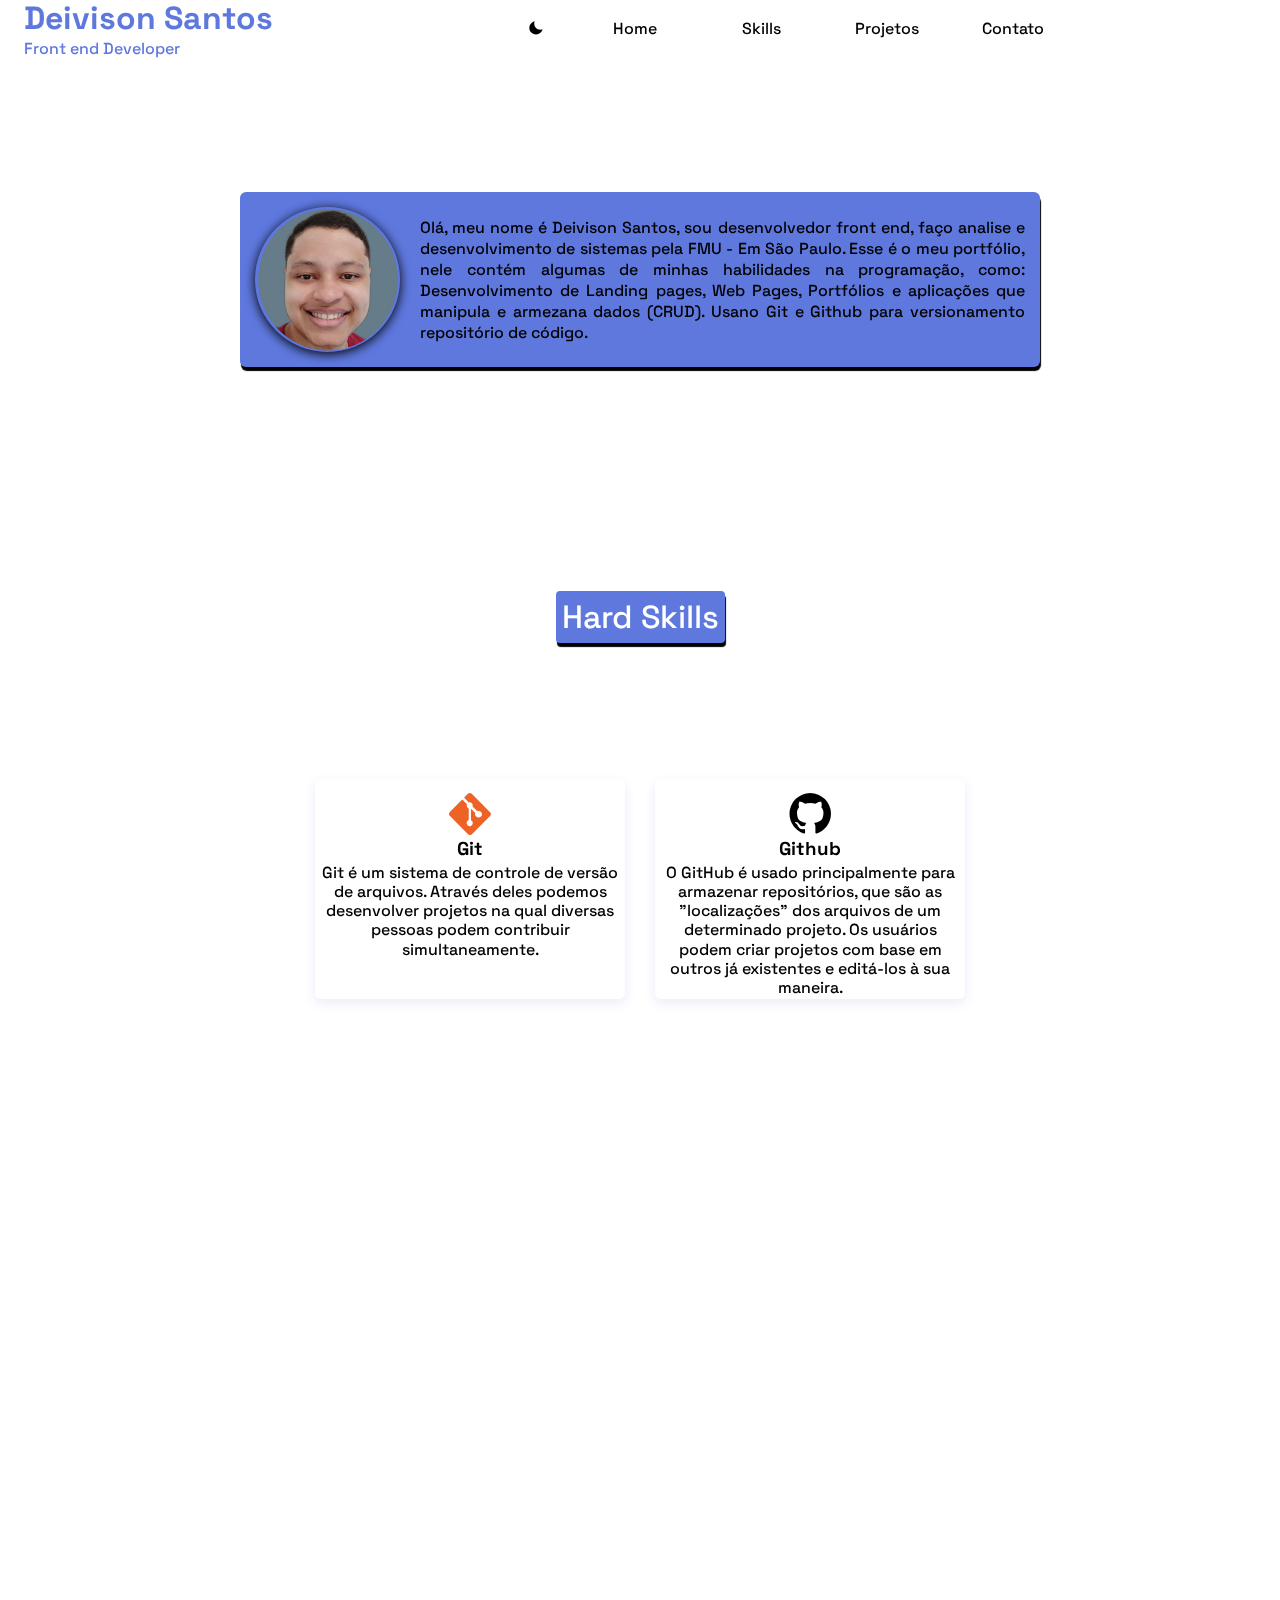
==== index.html @ d1750cb4 "Finalizando mudanças: foto perfil, e estilização." ====
<!DOCTYPE html>
<html lang="pt-br">

<head>
    <meta charset="UTF-8">
    <meta http-equiv="X-UA-Compatible" content="IE=edge">
    <meta name="viewport" content="width=device-width, initial-scale=1.0">
    <title>Portfólio</title>

    <link rel="stylesheet" href="assets/css/style.css">

    <link href='https://unpkg.com/boxicons@2.1.2/css/boxicons.min.css' rel='stylesheet'>

</head>

<body>
    <header class="header" id="header">
        <nav class="nav container">

            <div>
                <h1 class="nav-logo">
                    Deivison Santos
                </h1>
                <p class="nav-subtitulo">
                    Front end Developer
                </p>
            </div>

            <div class="nav-menu" id="nav--menu">
                <ul class="nav-lista">
                    <i class='bx bxs-moon change-theme'id="theme-button"></i>
                    <li class="nav-item">
                        <a href="#home-conteudo" class="nav-link">Home</a> 
                    </li>

                    <li class="nav-item">
                        <a href="#titulo-skills" class="nav-link">Skills</a> 
                    </li> 

                    <li class="nav-item">
                        <a href="#titulo-project" class="nav-link">Projetos</a> 
                    </li> 

                    <li class="nav-item">
                        <a href="#titulo-contato" class="nav-link">Contato</a> 
                    </li> 

                </ul>

                <div class="nav-close" id="nav--close">
                    <i class='bx bx-x'></i>
                </div>
            </div>
            <!-- Botão Toggle -->

            <div class="nav-toggle" id="nav--toggle">
                <i class='bx bx-grid-alt'></i>
            </div>
        </nav>
    </header>

    <main class="home-conteudo" id="home-conteudo">

        <section class="home-section">

            <div class="home-descricao">
                <div class="home-img">
                    <img class="img" src="assets\img\profile.png" alt="img">
                </div>
                
                <div class="texto-descricao">
                    <p>Olá, meu nome é Deivison Santos, sou desenvolvedor front end, faço analise e desenvolvimento de sistemas pela FMU - Em São Paulo. Esse é o meu portfólio, nele contém algumas de minhas habilidades na programação, como: Desenvolvimento de Landing pages, Web Pages, Portfólios e aplicações que manipula e armezana dados (CRUD). Usano Git e Github para versionamento repositório de código.</p>
                </div>
            </div>
        </section>

        <div class="titulo" id="titulo-skills">
            <span>Hard Skills</span>
        </div>
        <section class="skills-section" >
            <div class="skills-descricao">
                <div class="skill">
                    <i class='bx bxl-git icon-tech'></i>
                        <h3>Git</h3>
                    <p>
                        Git é um sistema de controle de versão de arquivos. Através deles podemos desenvolver projetos na qual diversas pessoas podem contribuir simultaneamente.  
                    </p>
                </div>

                <div class="skill">
                    <i class='bx bxl-github icon-tech'></i>
                        <h3>Github</h3>
                    <p>
                        O GitHub é usado principalmente para armazenar repositórios, que são as "localizações" dos arquivos de um determinado projeto. Os usuários podem criar projetos com base em outros já existentes e editá-los à sua maneira.   
                    </p>
                </div>

                <div class="skill">
                    <i class='bx bxl-html5 icon-tech'></i>
                        <h3>HTML</h3>
                    <p>
                        A Linguagem de marcação de Hipertexto (HTML) é uma linguagem que compõe a maior parte das páginas da internet e dos aplicativos online.
                    </p>
                </div>

                <div class="skill">
                    <i class='bx bxl-css3 icon-tech'></i>
                    <h3>CSS</h3>
                    <p>
                        Cascading Style Sheets( ou simplesmente CS), pela qual se define estilos para um projeto web (página de internet).
                    </p>
                </div>

                <div class="skill">
                    <i class='bx bxl-javascript icon-tech'></i>

                    <h3>JAVASCRIPT</h3>
                    <p>
                        O JavaScript é uma linguagem de programação de alto nível voltada para o desenvolvimento web.
                    </p>
                </div>

                <div class="skill">
                    <i class='bx bxl-nodejs icon-tech'></i>
                    
                    <h3>
                        NODE.JS
                    </h3>

                    <p>
                        É uma plataforma em que é possível criar aplicações Javascript sem depender de um browser para a execução. Sua execução em single-thread não exige resposta a cada requisição.  
                    </p>
                </div>

               <!--<div class="skill">
                    <h3>
                        React.Js
                    </h3>

                    <p>

                    </p>-->
                    
                </div>

                <div class="skill">
                    <img src="assets/img/Diagrama.png" alt="">
                    
                    <h3>ALGORITMO</h3>
                    <p>
                        Um algoritmo é uma sequência de instruções bem definidas, normalmente usadas para resolver problemas de matemática específicos, executar tarefas, ou para realizar cálculos e equações.  
                    </p>
                </div>

                <div class="skill">
                    <i class='bx bxl-java icon-tech'></i>
                    
                    <h3>JAVA</h3>
                    <p>
                        Como linguagem de programação, o código Java é baseado em classes e orientado a objetos, com foco em segurança, portabilidade e alta performance. Extensa biblioteca de rotinas e APIs para trabalhar com recursos de rede.  
                    </p>
                </div>
            </div>
        </section>

        <div class="titulo" id="titulo-project">
            <span>Projetos</span>
        </div>

        <section class="section-project">

            <div class="caixa-project proje1">
                <div class="div-img">
                        <div class="lmkda">
                            <p class="tech">HTML</p>
                            <p class="tech">CSS</p>
                        </div>

                        <div class="sc-ghtn blsder">
                            <span class="sc-trsw cvdrt">
                                Desktop
                            </span>
                            <span class="sc-ghtn cvdrt">
                                Javascript</span>
                        </div>
                           <img clas="img-caixa"src="assets\img\crud.png" alt="">
                       </div>
                    <div class="dradl">
                        <h1>CRUD</h1>
                        <p>Um aplicação que simula o cadastro de clientes no LocalStorage em uma banco de dados, que poderá criar, atulizar, editar e excluir o cliente, o basiso em um sistema de vendas o<span class="sc-dresw cxsd"> <strong> CRUD.</strong></span></p>
                    </div>
                    <a class="sc-werf drwap"href="https://deivison1.github.io/Modal-Crud/" target="_blank">
                        <button class="bto-detalhes">Detalhes</button></a>
                </div>
            </div>

            <div class="caixa-project proje1">
                <div class="div-img">
                        <div class="lmkda">
                            <p class="tech">HTML</p>
                            <p class="tech">CSS</p>
                        </div>

                        <div class="sc-ghtn blsder">
                            <span class="sc-trsw cvdrt">
                                Desktop
                            </span>
                            <span class="sc-ghtn cvdrt">
                                Javascript</span>
                        </div>
                           <img clas="img-caixa"src="assets\img\PRINT-IMOB.png" alt="">
                       </div>
                    <div class="dradl">
                        <h1>IMOB</h1>
                        <p>Site responsivo para a divulgação de residências o <span class="sc-dresw cxsd"> <strong>IMOB. </strong></span>Trata-se de uma imobiliária responsável por entregar a melhor qualidade e conforto para seus clientes.</p>
                    </div>
                    <a class="sc-werf drwap"href="https://deivison1.github.io/website-resposivo/" target="_blank">
                        <button class="bto-detalhes">Detalhes</button></a>
                </div>
            </div>

            <div class="caixa-project proje2">
                <div class="div-img">
                    <div class="lmkda">
                            <p class="tech">HTML</p>
                            <p class="tech">CSS</p>
                        </div>
                        <div class="sc-ghtn blsder">
                            <span class="sc-trsw cvdrt">Desktop</span>
                        </div>
                           <img clas="img-caixa"src="assets\img\projeto-android.png" alt="">
                       </div>
                    <div class="dradl">
                        <h1>Android</h1>
                        <p>Conheça a história do <span class="sc-dresw cxsd"><strong>android.</strong></span> Seus fundadores, primeiro mascote e onde tudo começou!</p>
                    </div>
                    <a class="sc-werf drwap"href="https://deivison1.github.io/projeto-andoid/" target="_blank">
                        <button class="bto-detalhes">Detalhes</button></a>
                </div>
            </div>
        
            <div class="caixa-project proje3">
                <div class="div-img">
                    <div class="lmkda">
                            <p class="tech">HTML</p>
                            <p class="tech">CSS</p>
                            
                        </div>
                        <div class="sc-ghtn blsder">
                            <span class="sc-trsw cvdrt">Desktop</span>
                            <span class="sc-trsw cvdrt">Javascript</span>
                        </div>
                           <img clas="img-caixa"src="assets\img\analizar-numeros.png" alt="">
                       </div>
                    <div class="dradl">
                        <h1>Analizar números</h1>
                        <p>O programa deverá ter um limite de números (de 1 a 100). Quando o usuário for clicar no botão <span class="sc-drresw cxsd"><strong>"adicionar"</strong></span> e <span class="sc-drepsw cxsd"><strong>"finalizar"</strong></span> sem nenhum elemento no campo, enviará um erro.</p>
                    </div>
                    <a class="sc-werf drwap"href="https://deivison1.github.io/analisar-numeros/" target="_blank">
                        <button class="bto-detalhes">Detalhes</button></a>
                </div>
            </div>
            <div class="caixa-project proje4">
                <div class="div-img">
                    <div class="lmkda">
                            <p class="tech">HTML</p>
                            <p class="tech">CSS</p>
                            
                        </div>
                        <div class="sc-ghtn blsder">
                            <span class="sc-trsw cvdrt">Desktop</span>
                            
                        </div>
                           <img clas="img-caixa"src="assets\img\pormulario.png" alt="">
                       </div>
                    <div class="dradl">
                        <h1>Formulário de cadastro</h1>
                        <p>Com apenas <span class="sc-drzresw cxsd"><strong>HTML E CSS</strong></span> é possível fazer um formulário de cadastro para qualquer situação.</p>
                    </div>
                    <a class="sc-werf drwap"href="https://deivison1.github.io/form/" target="_blank">
                        <button class="bto-detalhes">Detalhes</button></a>
                </div>
            </div>
                <div class="caixa-project proje5">
                    <div class="div-img">
                        <div class="lmkda">
                                <p class="tech">HTML</p>
                                <p class="tech">CSS</p>
                                
                            </div>
                    <div class="sc-ghtn blsder">
                        <span class="sc-trsw cvdrt">Desktop</span>
                        <span class="sc-trsw cvdrt">Javascript</span>
                    </div>
                        <img clas="img-caixa"src="assets\img\vericar-idade.png" alt="">
                    </div>
                <div class="dradl">
                    <h1>verificar idade</h1>
                        <p>Essa aplicação é capaz de mostrar a <span class="sc-drzresw cxsd"><strong>idade e gênero</strong></span> do usuário com base nas informações adicionadas, mostrando no fim uma foto como um exemplo de como seria a quela pessoa.</p>
                        </div>
                        <a class="sc-werf drwap"href="https://deivison1.github.io/verificando-idade-sexo.js/" target="_blank">
                            <button class="bto-detalhes">Detalhes</button></a>
                    </div>
                </div> 
                <div class="caixa-project proje6">
                    <div class="div-img">
                        <div class="lmkda">
                                <p class="tech">HTML</p>
                                <p class="tech">CSS</p>
                                
                            </div>
                            <div class="sc-ghtn blsder">
                                <span class="sc-trsw cvdrt">Desktop</span>
                                <span class="sc-trsw cvdrt">Javascript</span>
                            </div>
                               <img clas="img-caixa"src="assets\img\Cor-de-fundo.png" alt="">
                           </div>
                        <div class="dradl">
                            <h1>Mudando a cor de fundo</h1>
                            <p>Com <span class="sc-drzresw cxsd"><strong>Javascript</strong></span> podemos mudar a cor de fundo dinâmicamente com base na hora dia, mostrando uma imagem lustrativa daquele periodo.</p>
                        </div>
                        <a class="sc-werf drwap"href="https://deivison1.github.io/mudando-fundo-dinamicamente/" target="_blank">
                            <button class="bto-detalhes">Detalhes</button></a>
                    </div>
                </div>
            </div>
        </section>

        <div class="titulo" id="titulo-contato">
            <span>Contato</span>
        </div>
    </main>
    

        
        
    <footer id="contact"class="sc-derse nbvki">
        <div class="sc-cdaer fsdr">
            <h3>Contato e Repositório </h3>
            <a href="https://mail.google.com/mail/u/1/#inbox">
                <i class="bx bxl-gmail bxl"></i>
            </a>
            <a href="https://github.com/Deivison1" target="_blank">
                <i class="bx bxl-github bxl"></i>
            </a>
            <a href="https://www.linkedin.com/in/deivison-santos-143a60153/" target="_blank">
                <i class="bx bxl-linkedin-square bxl"></i>
            </a>
        </div>
        <div class="sc-xsde nklos">
            <h1 class="sc-xasrw nklir">Deivison Santos</h1>
            <p class="paragrafo-footer">Front End Developer</p>
        </div>
    </footer>
 
    <script src="assets/js/scrollreveal.min.js"></script>

    <script src="assets/js/main.js"></script>
    
</body>

</html>
---- assets/css/style.css ----
@import url('https://fonts.googleapis.com/css2?family=Space+Grotesk:wght@400;500;700&display=swap');

:root{
                  /* ===== Cores ===== */

        --cor-skills:  rgb(250, 239, 224);
        --cor-de-fundo:hsla(0, 0%, 100%, 0.776);
        --sobra-descri: black;
        --nav-link-color:black;
        --nav-item-color: white;
        --nav-menu-color:hsl(228, 39%, 59%);
        --titulo-color: white;
        --primary-color: hsl(228, 66%, 62%);
        --cor-sombra: hsl(38, 15%, 58%, 1);
        --cor-icon: black;
        --cor-container:white;
        --text-color:black;
        --border-color:  hsl(228, 66%, 45%, .1);
        --tech-color:white;

        /* ===== Fontes =====*/

        --body-font: 'Space Grotesk', sans-serif;
        --header-height: 3.5rem;       
        --biggest-font-size: 2.375rem; 
        --normal-font-size: .938rem;
        --smaller-font-size: .75rem;     
}
body.dark-theme{
        

         --cor-de-fundo: hsl(228, 12%, 8%);
         --sobra-descri: white;
         --nav-link-color:hsl(228, 39%, 59%);
         --nav-menu-color:hsl(228, 12%, 8%);
         --titulo-color: black;
         --cor-container: #191b1d;
         --nav-item-color: white;
         --cor-icon:hsl(228, 39%, 59%);
         --text-color: white;
         --color-header:hsl(228deg 8% 70%);
         --tech-color:white;
         --border-color:  hsla(228, 21%, 63%, 0.107);
}

@media screen and (min-width: 1024px) {
    :root {
      --biggest-font-size: 5rem;
      --normal-font-size: 1rem;
      --smaller-font-size: .813rem;
    }
}

*{
    box-sizing: border-box;
    margin: 0;
    padding: 0;
}
html{
    overflow-x: hidden;
}
body{
    
    font-family: var(--body-font);
    font-size: var(--normal-font-size);
    font-weight: 500;
    color: var(--cor-de-texto);
    background-color: var(--cor-de-fundo);
}
.bxs-moon{
    color: var(--cor-icon);
}
ul{
    list-style: none;
}
  
a{
    text-decoration: none;
}
.container{
    max-width: 1024px;
    margin-left: 1.5rem;
    margin-right: 1.5rem;
}
main{
    overflow: hidden;
}
.header{
    position: fixed;
    width: 100%;
    background-color: transparent;
    top: 0;
    left: 0;
    z-index: 100;
}
.scroll-header{
    background-color: white;
}
.nav{
    height: var(--header-height);
    display: flex;
    justify-content: space-between;
    align-items: center;
    
}
.nav-subtitulo{
    color: var(--primary-color);
}
.nav-logo{
  
    color: var(--primary-color);
    display: inline-flex;
}
.nav-logo{
    font-weight: 700;
}
  
.nav-toggle{
    color: var(--primary-color);
    font-size: 1.25rem;
    cursor: pointer;
}
@media screen and (max-width: 767px) {
    .nav-menu{
        position: fixed;
        left: 0;
        top: -100%;
        width: 100%;
        padding: 5rem 0 4rem;
        border-radius: 0 0 1.5rem 1.5rem;
        background-color: var(--nav-menu-color);
        transition: .4s;
    }
}

.nav-lista{
    text-align: center; 
    display: flex;
    align-items: center;
    flex-direction: column;
    row-gap: 2rem;
}
.nav-link{
    color: var(--nav-link-color); 
}
.nav-item{
    width: 70px;
    margin: auto;
    padding: 3px;
    border-radius: .25rem;
}
.nav-item:hover{
    transition: 1.2s;
    background-color: white;
}
.nav-close{
    color: var(--cor-icon);
    position: absolute;
    top: 1.5rem;
    right: 1.5rem;
    cursor: pointer;
}
.show-menu{
    top: 0;
}
.home-conteudo{
    margin-top: 6rem;
    width: 100vw;
    display: flex;
    align-items: center;
    justify-content: center;
    flex-direction: column;
}
.home-section{
    padding: 6rem 0 4rem;
}
.home-descricao{
    
    display: flex;
    flex-direction: row;
    align-items: center;
    text-align: justify;
    padding: 15px;
    max-width: 800px;
    border-radius: 6px;
    box-shadow: 1px 4px 1px  var(--sobra-descri);
    background-color: var(--primary-color);
}
.home-img{
    display: flex;
    align-items: center;
    justify-content: center;
    width: 145px;
    height: 145px;
    margin-right: 1.25rem;
    border-radius: 50%;
    box-shadow: 0 2px 11px black;
}
.img{
    width: 150px;
    height: 150px; 
     
}
.titulo{
    
    color: var(--titulo-color);
    font-size: 2rem;  
    padding: 6px;
    margin-top: 10rem;
    margin-bottom: 5rem;
    border-radius: .25rem;
    box-shadow: 1px 4px 1px var(--sobra-descri);
    background-color: var(--primary-color);
}
.skills-section{
    margin-top: 2%;
    margin-bottom: 4%;
    display: flex;
    flex-wrap: wrap;
    max-width: 100vw;
    -webkit-box-align: center;
    align-items: center;
    -webkit-box-pack: center;
    justify-content: center;
}
.skills-descricao{
    
    width: 950px;
    display: flex;
    align-items: center;
    justify-content: center;
    flex-wrap: wrap;
    margin-top: 15px;
    border-radius: 5px;
    
}  
.skill{
    
    display: flex;
    align-items: center;
    text-align: center;
    flex-direction: column;
    line-height: 1.2em;
    width: 310px;
    height: 220px;
    margin: 15px;
    border-radius: 6px;
    box-shadow: 0 4px 12px var(--border-color);;
    color: var(--text-color);
    font-size: var(--normal-font-size);
    background-color: var(--cor-container)
}
.skill:hover{
    transition: 1.5s;
    background-color: #d0d4dd1b;
}
.icon-tech{
    margin-top: 10px;
    font-size: 50px;
}
.bxl-html5,
.bxl-git{
    color: #ee6225;
}
.bxl-css3{
    color: #1b73ba;
}
.bxl-javascript{
    
    color: #f7df1e;
}
.bxl-nodejs{
    color: #90c53f;
}

.bxl-java{
    color:#0474be;
}
.skill > p{
    margin: 5px;
}
.section-project{
    margin-top: 5%;
    margin-bottom: 10%;
    display: flex;
    flex-wrap: wrap;
    max-width: 100vw;
    -webkit-box-align: center;
    align-items: center;
    -webkit-box-pack: center;
    justify-content: center;
    
}
.caixa-project{
    
    height: 360px; 
    width: 300px;
    border-radius: 16px;
    margin: 1em;
    display: flex;
    flex-direction: column;
    -webkit-box-align: center;
    align-items: center;
    position: relative;
    overflow: hidden;
    background-color: var(--cor-container);
    box-shadow: 0 12px 16px var(--border-color);
    
}
.caixa-project:hover{
    transition: .3s;
    
}
.div-img{
    overflow: hidden;
    height: 145px;
    width: 300px;
    
}
.div-img > img{
    width: 100%;
    -moz-transition: all 0.5s;
    -webkit-transition: all 0.5s;
    transition: all 0.5s;
}
.div-img > img:hover{
    
    -moz-transform: scale(1.1);
    -webkit-transform: scale(1.1);
    transform: scale(1.1);
}
.bklnm{
    overflow: hidden;
    height: 150px;
    width: 300px;

}
.lmkda{
    position: absolute;
    right: 0px;
    top: 16px;
    padding: 0px 16px;
    height: auto;
    display: flex;
    flex-direction: column;
    -webkit-box-pack: justify;
    justify-content: space-between;
    align-items: flex-end;
    z-index: 90;
}

.tech{
    background-color: rgb(107, 102, 96);
    padding: 5px 15px;
    margin-bottom: 5px;
    border-radius: 25px;
    text-align: center;
    font-weight: bold;
    color: var(--tech-color);
    -webkit-box-align: center;
    align-items: center;
    font-size: 13px;
}

.blsder{
    position: absolute;
    top: 16px;
    padding: 0px 10px;
    height: auto;
    display: flex;
    text-align: center;
    flex-direction: column;
    -webkit-box-pack: justify;
    justify-content: space-between;
    align-items: flex-start;
    z-index: 90;
}

.cvdrt{
    color: var(--tech-color);
    background-color:var(--primary-color);
    padding: 6px 16px;
    font-size: 11px;
    border-radius: 20px;
    font-weight: bold;
    margin-bottom: 5px;
}
.dradl{
    color: var(--text-color);
    margin-top: 10px;
    text-align: center;
    width: 100%;
    padding: 0px 16px;
}
.dradl p{
    color: var(--text-color);
    font-size: 13px;
    line-height: 1.4em;
    text-indent: 5px;
    margin-top: 10px;
}
.dradl > p > .cxsd{
    color: #f4cf0a;
}
.drwap{
    text-decoration: none;
    cursor: pointer;
}
button{
    appearance: none;
    border: none;
}
.bto-detalhes{
    width: 80%;
    height: 46px;
    position: absolute;
    bottom: 16px;
    left: 50%;
    transform: translateX(-50%);
    background: var(--primary-color);
    color: var(--tech-color);
    font-weight: bold;
    font-size: 18px;
    border-radius: 50px;
    cursor: pointer;
    transition: all 0.25s ease 0s;
}
.bto-detalhes:hover{
    width: 85%;
    transition: 0.3s;
}
.nbvki{
    width: 100vw; 
    height: auto;
    padding: 30px 100px;
    background-color: var(--cor-container);
    display: flex;
    -webkit-box-pack: justify;
    align-items: center;
    justify-content: space-between;
}
.fsdr h3{
    color: var(--primary-color);
}
.fsdr i{
    color:var(--primary-color) ;
    font-size: 24px;
}
.bxl{
    margin-right: 5px;
}
.bxl:hover{
    color: var(--text-color);
    transition: 0.3s;
}
.nklos{
    font-size: 10px;
    font-weight: bold;
    color: var(--primary-color)
}
.paragrafo-footer{
    font-size: 13px;
    color: var(--primary-color)
}

@media screen and (min-width: 767px){
  
    .nav-toggle,
    .nav-close{
      display: none;
    }
    .nav-lista{
      flex-direction: row;
      column-gap: 3.5rem;
    }
}
@media screen and (max-width: 767px){
    
    .home-descricao{
        
        flex-direction: column;
    }
    .home-img{
       
       margin-bottom: 5px;
    }
    .nbvki{
        height: auto;
        display: flex;
        align-items: center;
        text-align: center;
        flex-direction: column;
    }
    .fsdr, h3{
        
        margin-bottom: 5px;
    }
}
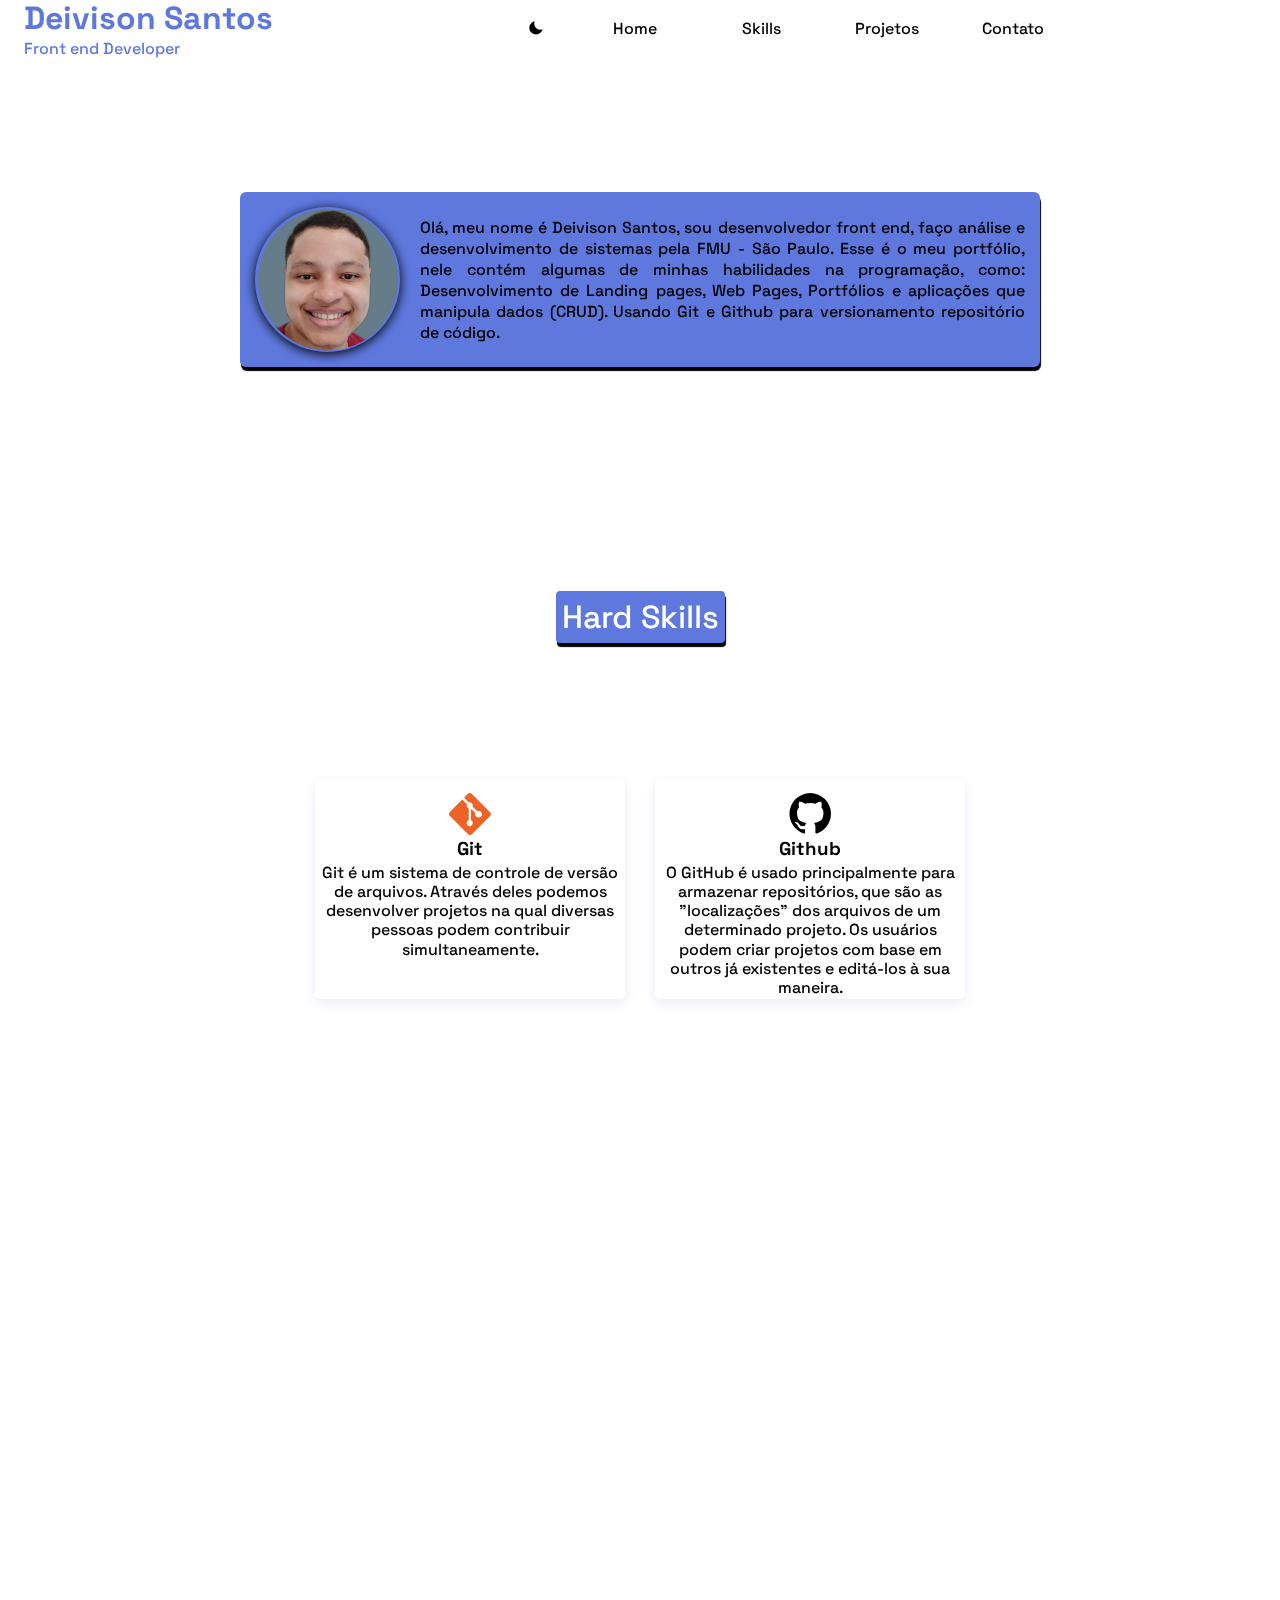
==== commit f259a832: "Corrigindo texto" ====
--- a/index.html
+++ b/index.html
@@ -69,7 +69,7 @@
                 </div>
                 
                 <div class="texto-descricao">
-                    <p>Olá, meu nome é Deivison Santos, sou desenvolvedor front end, faço analise e desenvolvimento de sistemas pela FMU - Em São Paulo. Esse é o meu portfólio, nele contém algumas de minhas habilidades na programação, como: Desenvolvimento de Landing pages, Web Pages, Portfólios e aplicações que manipula e armezana dados (CRUD). Usano Git e Github para versionamento repositório de código.</p>
+                    <p>Olá, meu nome é Deivison Santos, sou desenvolvedor front end, faço análise e desenvolvimento de sistemas pela FMU - São Paulo. Esse é o meu portfólio, nele contém algumas de minhas habilidades na programação, como: Desenvolvimento de Landing pages, Web Pages, Portfólios e aplicações que manipula dados (CRUD). Usando Git e Github para versionamento repositório de código.</p>
                 </div>
             </div>
         </section>
--- a/assets/css/style.css
+++ b/assets/css/style.css
@@ -1,4 +1,10 @@
 @import url('https://fonts.googleapis.com/css2?family=Space+Grotesk:wght@400;500;700&display=swap');
+
+*{
+    box-sizing: border-box;
+    margin: 0;
+    padding: 0;
+}
 
 :root{
                   /* ===== Cores ===== */
@@ -50,12 +56,6 @@
       --smaller-font-size: .813rem;
     }
 }
-
-*{
-    box-sizing: border-box;
-    margin: 0;
-    padding: 0;
-}
 html{
     overflow-x: hidden;
 }
@@ -173,6 +173,9 @@
 }
 .home-section{
     padding: 6rem 0 4rem;
+    display: flex;
+    align-items: center;
+    justify-content: center;
 }
 .home-descricao{
     
@@ -497,4 +500,20 @@
     }
 }
 
-
+@media screen and (max-width: 395px){
+    .home-section{
+        width: 100%;
+    }
+    .home-descricao{
+
+        width: 270px;
+        height: auto;
+        margin: auto;
+        
+    }
+    .home-img{
+        margin-right: 0;
+    }
+    
+}
+
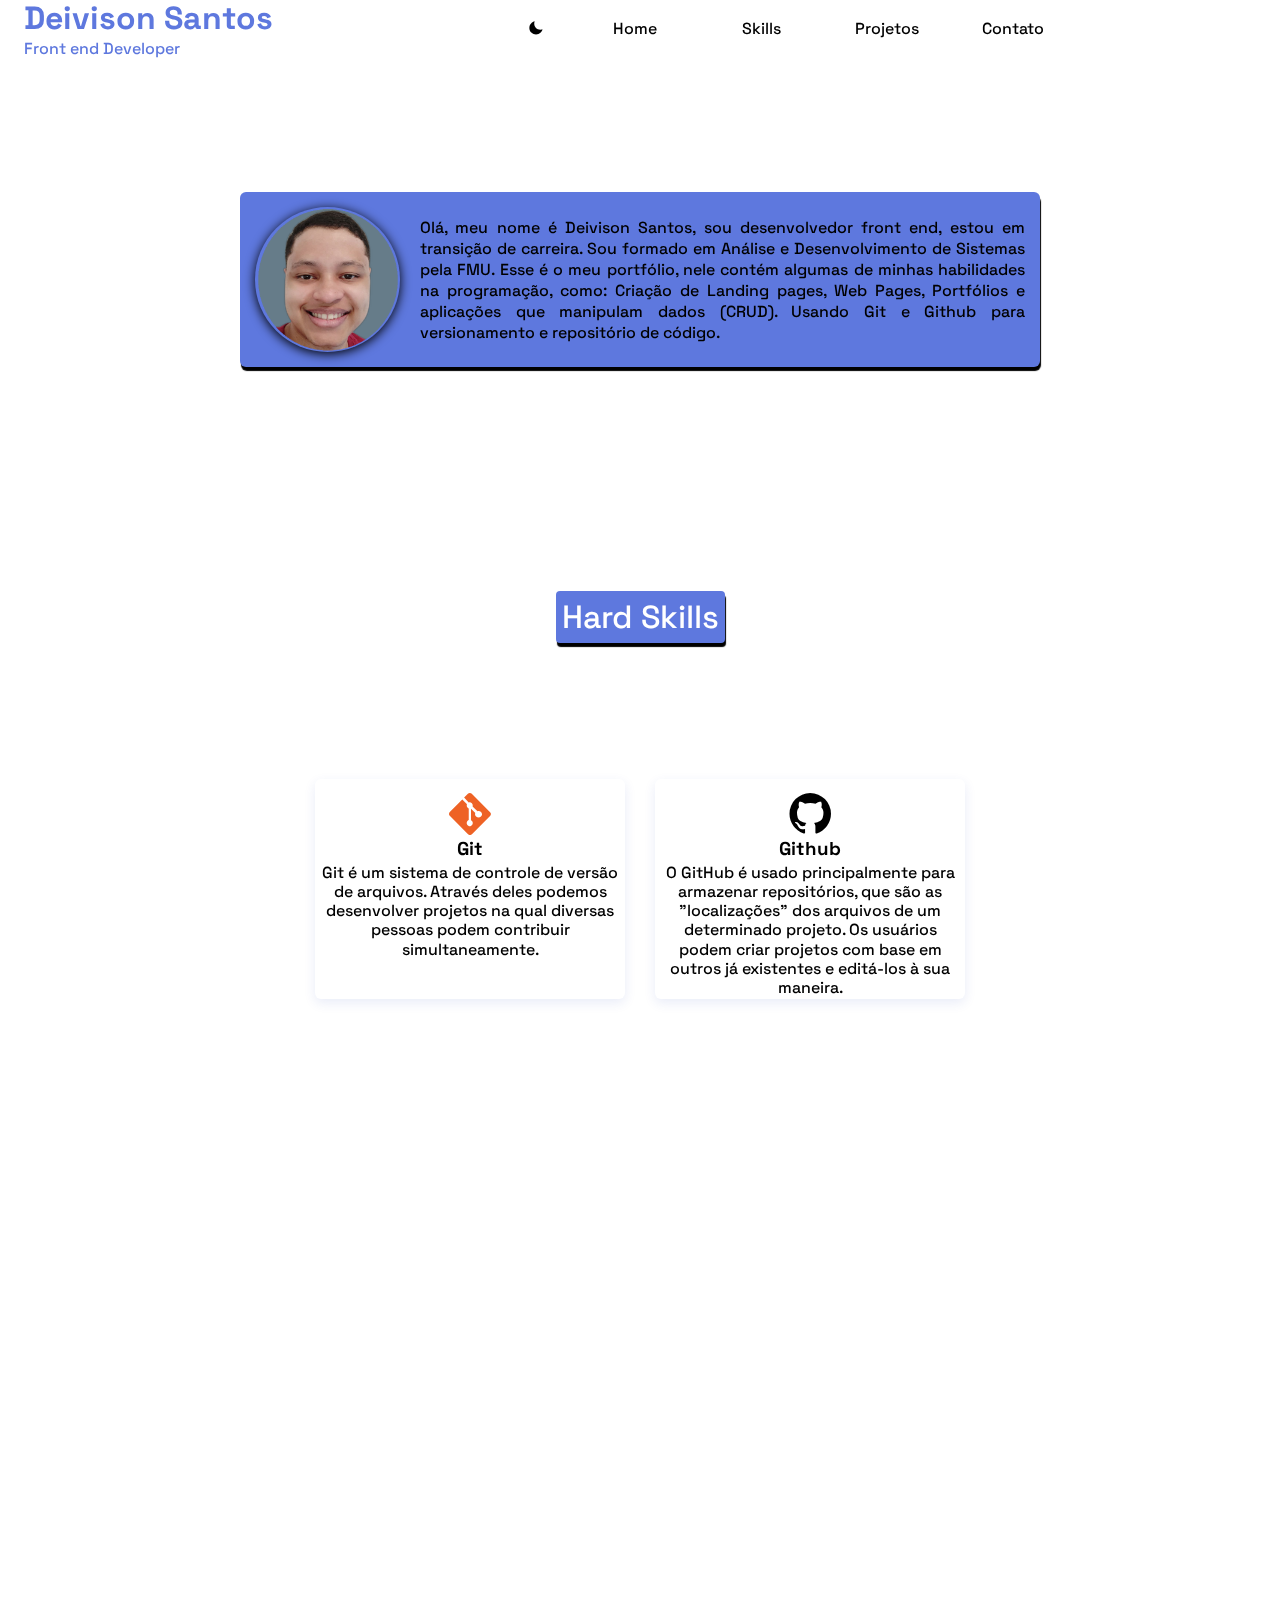
==== commit 5e3e739d: "Atualizando site" ====
--- a/index.html
+++ b/index.html
@@ -69,7 +69,7 @@
                 </div>
                 
                 <div class="texto-descricao">
-                    <p>Olá, meu nome é Deivison Santos, sou desenvolvedor front end, faço análise e desenvolvimento de sistemas pela FMU - São Paulo. Esse é o meu portfólio, nele contém algumas de minhas habilidades na programação, como: Desenvolvimento de Landing pages, Web Pages, Portfólios e aplicações que manipula dados (CRUD). Usando Git e Github para versionamento repositório de código.</p>
+                    <p>Olá, meu nome é Deivison Santos, sou desenvolvedor front end, estou em transição de carreira. Sou formado em Análise e Desenvolvimento de Sistemas pela FMU. Esse é o meu portfólio, nele contém algumas de minhas habilidades na programação, como: Criação de Landing pages, Web Pages, Portfólios e aplicações que manipulam dados (CRUD). Usando Git e Github para versionamento e repositório de código.</p>
                 </div>
             </div>
         </section>
@@ -107,7 +107,7 @@
                     <i class='bx bxl-css3 icon-tech'></i>
                     <h3>CSS</h3>
                     <p>
-                        Cascading Style Sheets( ou simplesmente CS), pela qual se define estilos para um projeto web (página de internet).
+                        Cascading Style Sheets( ou simplesmente CSS), pela qual se define estilos para um projeto web (página de internet).
                     </p>
                 </div>
 
@@ -187,14 +187,14 @@
                        </div>
                     <div class="dradl">
                         <h1>CRUD</h1>
-                        <p>Um aplicação que simula o cadastro de clientes no LocalStorage em uma banco de dados, que poderá criar, atulizar, editar e excluir o cliente, o basiso em um sistema de vendas o<span class="sc-dresw cxsd"> <strong> CRUD.</strong></span></p>
+                        <p>Uma aplicação que simula o cadastro de clientes no LocalStorage em uma banco de dados, que poderá criar, atualizar, editar e excluir o cliente, o básico em um sistema de vendas o<span class="sc-dresw cxsd"> <strong> CRUD.</strong></span></p>
                     </div>
                     <a class="sc-werf drwap"href="https://deivison1.github.io/Modal-Crud/" target="_blank">
                         <button class="bto-detalhes">Detalhes</button></a>
                 </div>
             </div>
 
-            <div class="caixa-project proje1">
+            <div class="caixa-project proje2">
                 <div class="div-img">
                         <div class="lmkda">
                             <p class="tech">HTML</p>
@@ -208,16 +208,17 @@
                             <span class="sc-ghtn cvdrt">
                                 Javascript</span>
                         </div>
-                           <img clas="img-caixa"src="assets\img\PRINT-IMOB.png" alt="">
-                       </div>
-                    <div class="dradl">
-                        <h1>IMOB</h1>
-                        <p>Site responsivo para a divulgação de residências o <span class="sc-dresw cxsd"> <strong>IMOB. </strong></span>Trata-se de uma imobiliária responsável por entregar a melhor qualidade e conforto para seus clientes.</p>
-                    </div>
-                    <a class="sc-werf drwap"href="https://deivison1.github.io/website-resposivo/" target="_blank">
-                        <button class="bto-detalhes">Detalhes</button></a>
-                </div>
-            </div>
+                           <img clas="img-caixa"src="assets\img\Loja-Stylus.png" alt="">
+                       </div>
+                    <div class="dradl">
+                        <h1>Loja Virtual</h1>
+                        <p>Loja de roupas <span class="sc-dresw cxsd"><strong>Stylus</strong></span> especializada em estar sempre atualizada e de olho nas principais tendências masculinas e femininas. Nossos serviços são de primeira qualidade!</p>
+                    </div>
+                    <a class="sc-werf drwap"href="https://deivison1.github.io/Loja-Stylus/" target="_blank">
+                        <button class="bto-detalhes">Detalhes</button></a>
+                </div>
+            </div>
+            
 
             <div class="caixa-project proje2">
                 <div class="div-img">
@@ -254,12 +255,13 @@
                        </div>
                     <div class="dradl">
                         <h1>Analizar números</h1>
-                        <p>O programa deverá ter um limite de números (de 1 a 100). Quando o usuário for clicar no botão <span class="sc-drresw cxsd"><strong>"adicionar"</strong></span> e <span class="sc-drepsw cxsd"><strong>"finalizar"</strong></span> sem nenhum elemento no campo, enviará um erro.</p>
+                        <p>O programa deverá ter um limite de números (de 1 a 100). Quando o usuário for clicar no botão<span class="sc-drresw cxsd"><strong>"adicionar"</strong></span> e <span class="sc-drepsw cxsd"><strong>"finalizar"</strong></span> sem nenhum elemento no campo, enviará um erro.</p>
                     </div>
                     <a class="sc-werf drwap"href="https://deivison1.github.io/analisar-numeros/" target="_blank">
                         <button class="bto-detalhes">Detalhes</button></a>
                 </div>
             </div>
+
             <div class="caixa-project proje4">
                 <div class="div-img">
                     <div class="lmkda">
@@ -295,8 +297,8 @@
                         <img clas="img-caixa"src="assets\img\vericar-idade.png" alt="">
                     </div>
                 <div class="dradl">
-                    <h1>verificar idade</h1>
-                        <p>Essa aplicação é capaz de mostrar a <span class="sc-drzresw cxsd"><strong>idade e gênero</strong></span> do usuário com base nas informações adicionadas, mostrando no fim uma foto como um exemplo de como seria a quela pessoa.</p>
+                    <h1>Verificar idade</h1>
+                        <p>Essa aplicação é capaz de mostrar a <span class="sc-drzresw cxsd"><strong>idade e gênero</strong></span> do usuário com base nas informações adicionadas, mostrando no fim uma foto como um exemplo de como seria aquela pessoa.</p>
                         </div>
                         <a class="sc-werf drwap"href="https://deivison1.github.io/verificando-idade-sexo.js/" target="_blank">
                             <button class="bto-detalhes">Detalhes</button></a>
@@ -317,7 +319,8 @@
                            </div>
                         <div class="dradl">
                             <h1>Mudando a cor de fundo</h1>
-                            <p>Com <span class="sc-drzresw cxsd"><strong>Javascript</strong></span> podemos mudar a cor de fundo dinâmicamente com base na hora dia, mostrando uma imagem lustrativa daquele periodo.</p>
+                            <p>Com <span class="sc-drzresw cxsd"><strong>Javascript</strong></span> podemos mudar a cor de fundo dinamicamente com base na hora dia, mostrando uma imagem ilustrativa daquele período.
+                            </p>
                         </div>
                         <a class="sc-werf drwap"href="https://deivison1.github.io/mudando-fundo-dinamicamente/" target="_blank">
                             <button class="bto-detalhes">Detalhes</button></a>
--- a/assets/css/style.css
+++ b/assets/css/style.css
@@ -80,10 +80,7 @@
 .container{
     max-width: 1024px;
     margin-left: 1.5rem;
-    margin-right: 1.5rem;
-}
-main{
-    overflow: hidden;
+    
 }
 .header{
     position: fixed;
@@ -119,6 +116,7 @@
     color: var(--primary-color);
     font-size: 1.25rem;
     cursor: pointer;
+    
 }
 @media screen and (max-width: 767px) {
     .nav-menu{
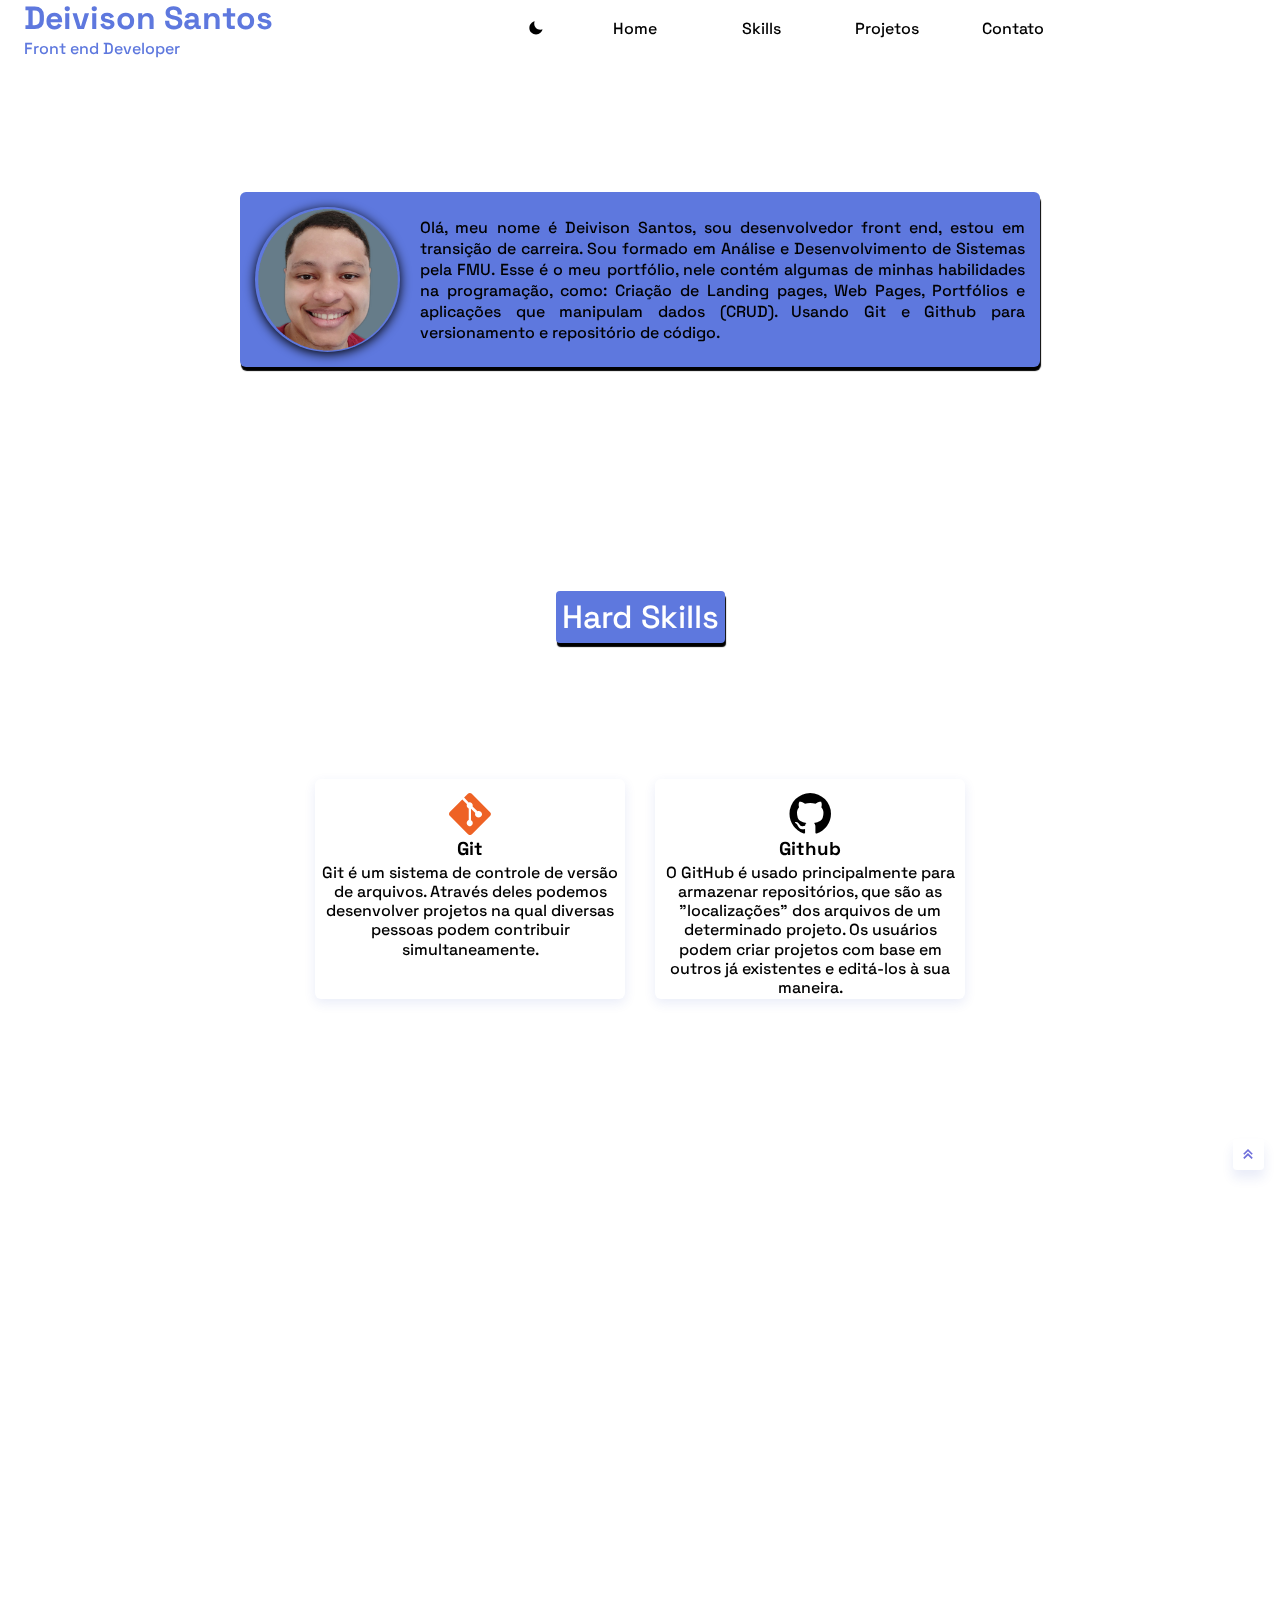
==== commit 14c49d04: "Adicionando show-scroll" ====
--- a/index.html
+++ b/index.html
@@ -212,7 +212,7 @@
                        </div>
                     <div class="dradl">
                         <h1>Loja Virtual</h1>
-                        <p>Loja de roupas <span class="sc-dresw cxsd"><strong>Stylus</strong></span> especializada em estar sempre atualizada e de olho nas principais tendências masculinas e femininas. Nossos serviços são de primeira qualidade!</p>
+                        <p>Loja de roupas <span class="sc-dresw cxsd"><strong>Stylus</strong></span>, especializada em estar sempre atualizada e de olho nas principais tendências masculinas e femininas. Nossos serviços são de primeira qualidade!</p>
                     </div>
                     <a class="sc-werf drwap"href="https://deivison1.github.io/Loja-Stylus/" target="_blank">
                         <button class="bto-detalhes">Detalhes</button></a>
@@ -356,6 +356,10 @@
         </div>
     </footer>
  
+    <a href="#" class="scrollup" id="scroll-up">
+        <i class='bx bx-chevrons-up'></i>
+    </a>
+    
     <script src="assets/js/scrollreveal.min.js"></script>
 
     <script src="assets/js/main.js"></script>
--- a/assets/css/style.css
+++ b/assets/css/style.css
@@ -464,6 +464,27 @@
     color: var(--primary-color)
 }
 
+.scrollup{
+    position: fixed;
+    right: 1rem;
+    bottom: -30%;
+    background-color: #ffffff;
+    box-shadow: 0 8px 12px hsl(228, 66%, 45%, .1);
+    display: inline-flex;
+    padding: .35rem;
+    border-radius: .25rem;
+    color: #6e6eda;
+    font-size: 1.25rem;
+    z-index: 10;
+    transition: .3s;
+}
+.scrollup:hover{
+    transform: translateY(-.25rem);
+    color: #8383e5e2;
+}
+.show-scroll{
+    bottom: 8rem;
+}
 @media screen and (min-width: 767px){
   
     .nav-toggle,
@@ -477,13 +498,24 @@
 }
 @media screen and (max-width: 767px){
     
+    .home-section,
+    .skills-section{
+        width: 100%;
+    }
+    .home-img{
+        margin-right: 0;
+        margin-bottom: 5px;
+    }
     .home-descricao{
         
         flex-direction: column;
-    }
-    .home-img{
-       
-       margin-bottom: 5px;
+        width: 85%;
+        height: auto;
+        margin: auto;
+    }
+    .skill{
+        width: 85%;
+
     }
     .nbvki{
         height: auto;
@@ -497,21 +529,10 @@
         margin-bottom: 5px;
     }
 }
-
-@media screen and (max-width: 395px){
-    .home-section{
-        width: 100%;
-    }
-    .home-descricao{
-
-        width: 270px;
-        height: auto;
-        margin: auto;
-        
-    }
-    .home-img{
-        margin-right: 0;
-    }
-    
-}
-
+@media screen and (max-width: 321px){
+    .caixa-project{
+        width: 90%;
+    }
+}
+
+
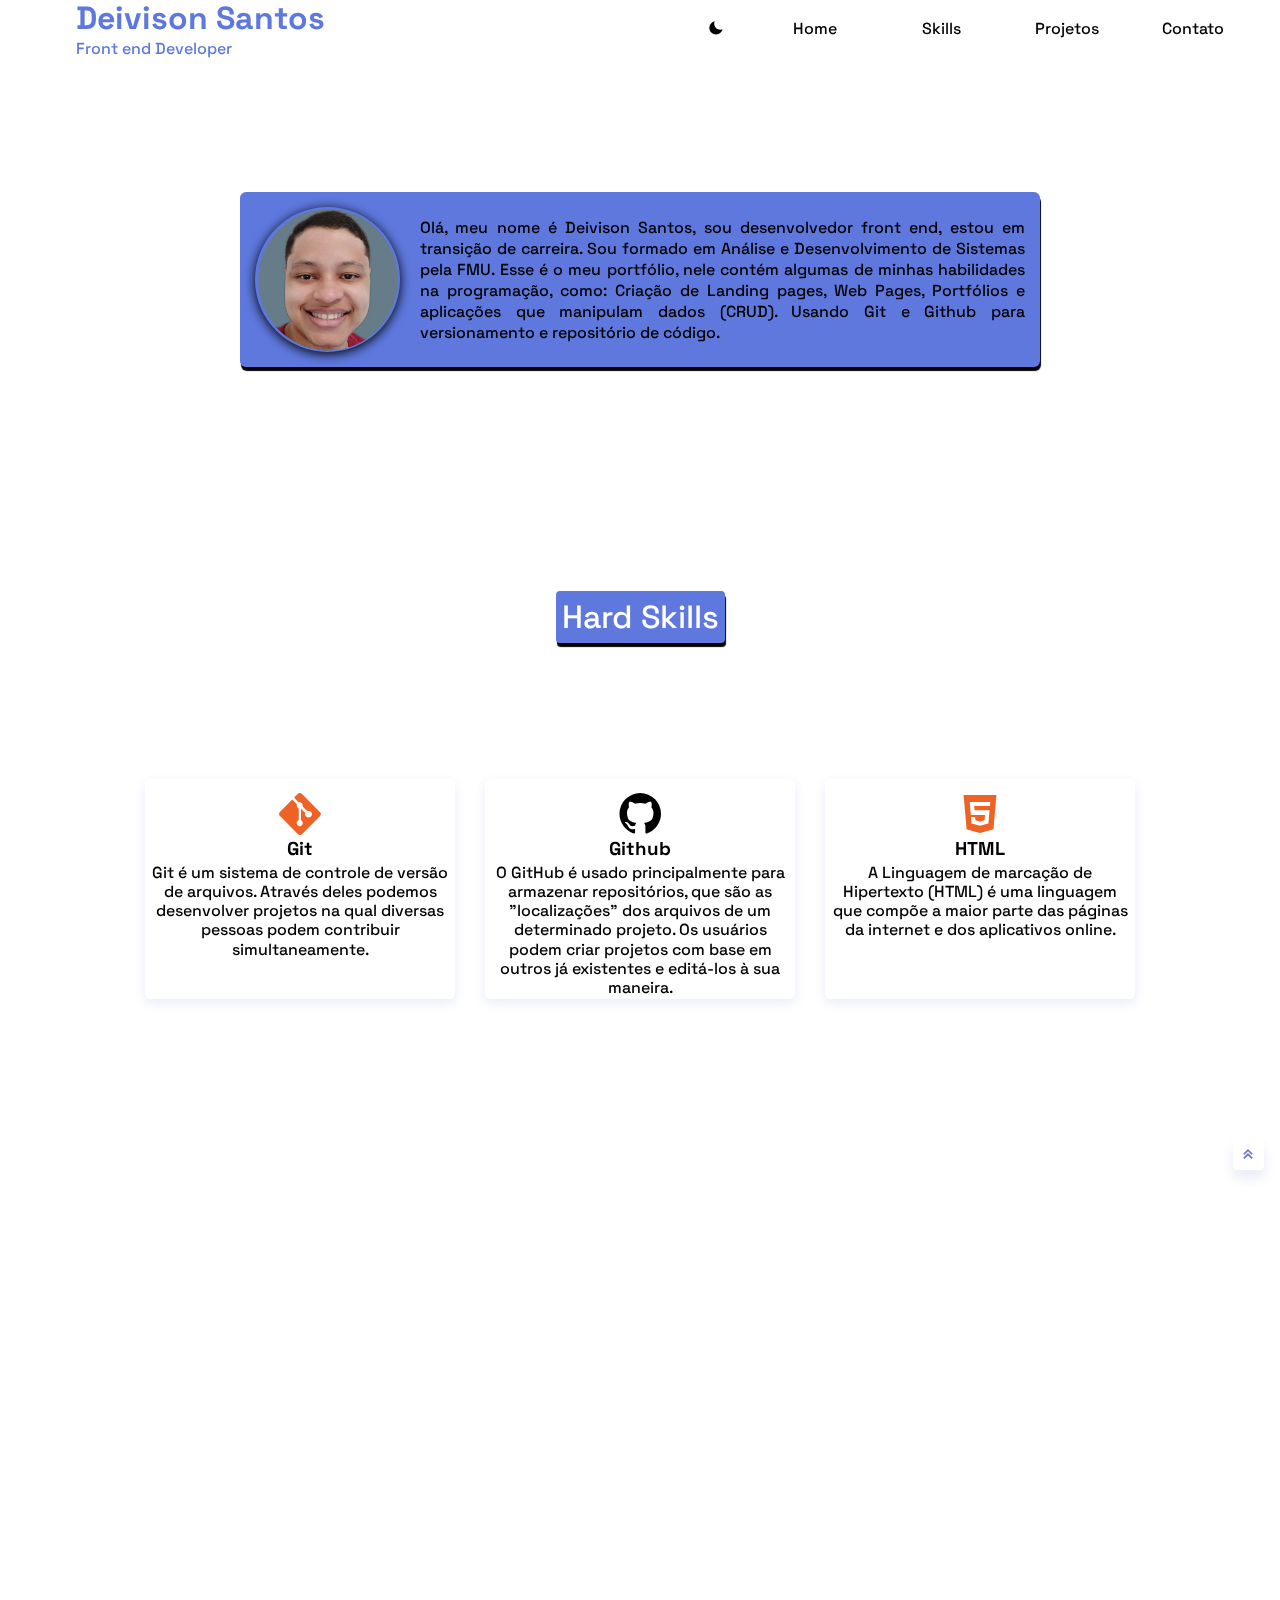
==== commit a2d046fe: "Verificando ortografia" ====
--- a/index.html
+++ b/index.html
@@ -17,7 +17,7 @@
     <header class="header" id="header">
         <nav class="nav container">
 
-            <div>
+            <div class="nav-titulo">
                 <h1 class="nav-logo">
                     Deivison Santos
                 </h1>
@@ -29,8 +29,9 @@
             <div class="nav-menu" id="nav--menu">
                 <ul class="nav-lista">
                     <i class='bx bxs-moon change-theme'id="theme-button"></i>
+
                     <li class="nav-item">
-                        <a href="#home-conteudo" class="nav-link">Home</a> 
+                      <a href="#home-conteudo" class="nav-link">Home</a> 
                     </li>
 
                     <li class="nav-item">
@@ -42,6 +43,7 @@
                     </li> 
 
                     <li class="nav-item">
+                        
                         <a href="#titulo-contato" class="nav-link">Contato</a> 
                     </li> 
 
@@ -69,7 +71,7 @@
                 </div>
                 
                 <div class="texto-descricao">
-                    <p>Olá, meu nome é Deivison Santos, sou desenvolvedor front end, estou em transição de carreira. Sou formado em Análise e Desenvolvimento de Sistemas pela FMU. Esse é o meu portfólio, nele contém algumas de minhas habilidades na programação, como: Criação de Landing pages, Web Pages, Portfólios e aplicações que manipulam dados (CRUD). Usando Git e Github para versionamento e repositório de código.</p>
+                    <p contenteditable="true" spellcheck="true">Olá, meu nome é Deivison Santos, sou desenvolvedor front end, estou em transição de carreira. Sou formado em Análise e Desenvolvimento de Sistemas pela FMU. Esse é o meu portfólio, nele contém algumas de minhas habilidades na programação, como: Criação de Landing pages, Web Pages, Portfólios e aplicações que manipulam dados (CRUD). Usando Git e Github para versionamento e repositório de código.</p>
                 </div>
             </div>
         </section>
@@ -82,7 +84,7 @@
                 <div class="skill">
                     <i class='bx bxl-git icon-tech'></i>
                         <h3>Git</h3>
-                    <p>
+                    <p contenteditable="true" spellcheck="true">
                         Git é um sistema de controle de versão de arquivos. Através deles podemos desenvolver projetos na qual diversas pessoas podem contribuir simultaneamente.  
                     </p>
                 </div>
@@ -90,7 +92,7 @@
                 <div class="skill">
                     <i class='bx bxl-github icon-tech'></i>
                         <h3>Github</h3>
-                    <p>
+                    <p contenteditable="true" spellcheck="true">
                         O GitHub é usado principalmente para armazenar repositórios, que são as "localizações" dos arquivos de um determinado projeto. Os usuários podem criar projetos com base em outros já existentes e editá-los à sua maneira.   
                     </p>
                 </div>
@@ -98,7 +100,7 @@
                 <div class="skill">
                     <i class='bx bxl-html5 icon-tech'></i>
                         <h3>HTML</h3>
-                    <p>
+                    <p contenteditable="true" spellcheck="true">
                         A Linguagem de marcação de Hipertexto (HTML) é uma linguagem que compõe a maior parte das páginas da internet e dos aplicativos online.
                     </p>
                 </div>
@@ -106,7 +108,7 @@
                 <div class="skill">
                     <i class='bx bxl-css3 icon-tech'></i>
                     <h3>CSS</h3>
-                    <p>
+                    <p contenteditable="true" spellcheck="true">
                         Cascading Style Sheets( ou simplesmente CSS), pela qual se define estilos para um projeto web (página de internet).
                     </p>
                 </div>
@@ -115,7 +117,7 @@
                     <i class='bx bxl-javascript icon-tech'></i>
 
                     <h3>JAVASCRIPT</h3>
-                    <p>
+                    <p contenteditable="true" spellcheck="true">
                         O JavaScript é uma linguagem de programação de alto nível voltada para o desenvolvimento web.
                     </p>
                 </div>
@@ -127,27 +129,16 @@
                         NODE.JS
                     </h3>
 
-                    <p>
+                    <p contenteditable="true" spellcheck="true">
                         É uma plataforma em que é possível criar aplicações Javascript sem depender de um browser para a execução. Sua execução em single-thread não exige resposta a cada requisição.  
                     </p>
-                </div>
-
-               <!--<div class="skill">
-                    <h3>
-                        React.Js
-                    </h3>
-
-                    <p>
-
-                    </p>-->
-                    
                 </div>
 
                 <div class="skill">
                     <img src="assets/img/Diagrama.png" alt="">
                     
                     <h3>ALGORITMO</h3>
-                    <p>
+                    <p contenteditable="true" spellcheck="true">
                         Um algoritmo é uma sequência de instruções bem definidas, normalmente usadas para resolver problemas de matemática específicos, executar tarefas, ou para realizar cálculos e equações.  
                     </p>
                 </div>
@@ -156,7 +147,7 @@
                     <i class='bx bxl-java icon-tech'></i>
                     
                     <h3>JAVA</h3>
-                    <p>
+                    <p contenteditable="true" spellcheck="true">
                         Como linguagem de programação, o código Java é baseado em classes e orientado a objetos, com foco em segurança, portabilidade e alta performance. Extensa biblioteca de rotinas e APIs para trabalhar com recursos de rede.  
                     </p>
                 </div>
@@ -212,7 +203,7 @@
                        </div>
                     <div class="dradl">
                         <h1>Loja Virtual</h1>
-                        <p>Loja de roupas <span class="sc-dresw cxsd"><strong>Stylus</strong></span>, especializada em estar sempre atualizada e de olho nas principais tendências masculinas e femininas. Nossos serviços são de primeira qualidade!</p>
+                        <p contenteditable="true" spellcheck="true">Loja de roupas <span class="sc-dresw cxsd"><strong>Stylus</strong></span>, especializada em estar sempre atualizada e de olho nas principais tendências masculinas e femininas. Nossos serviços são de primeira qualidade!</p>
                     </div>
                     <a class="sc-werf drwap"href="https://deivison1.github.io/Loja-Stylus/" target="_blank">
                         <button class="bto-detalhes">Detalhes</button></a>
@@ -233,7 +224,7 @@
                        </div>
                     <div class="dradl">
                         <h1>Android</h1>
-                        <p>Conheça a história do <span class="sc-dresw cxsd"><strong>android.</strong></span> Seus fundadores, primeiro mascote e onde tudo começou!</p>
+                        <p contenteditable="true" spellcheck="true">Conheça a história do <span class="sc-dresw cxsd"><strong>android.</strong></span> Seus fundadores, primeiro mascote e onde tudo começou!</p>
                     </div>
                     <a class="sc-werf drwap"href="https://deivison1.github.io/projeto-andoid/" target="_blank">
                         <button class="bto-detalhes">Detalhes</button></a>
@@ -255,7 +246,7 @@
                        </div>
                     <div class="dradl">
                         <h1>Analizar números</h1>
-                        <p>O programa deverá ter um limite de números (de 1 a 100). Quando o usuário for clicar no botão<span class="sc-drresw cxsd"><strong>"adicionar"</strong></span> e <span class="sc-drepsw cxsd"><strong>"finalizar"</strong></span> sem nenhum elemento no campo, enviará um erro.</p>
+                        <p contenteditable="true" spellcheck="true">O programa deverá ter um limite de números (de 1 a 100). Quando o usuário for clicar no botão<span class="sc-drresw cxsd"><strong>"adicionar"</strong></span> e <span class="sc-drepsw cxsd"><strong>"finalizar"</strong></span> sem nenhum elemento no campo, enviará um erro.</p>
                     </div>
                     <a class="sc-werf drwap"href="https://deivison1.github.io/analisar-numeros/" target="_blank">
                         <button class="bto-detalhes">Detalhes</button></a>
@@ -277,7 +268,7 @@
                        </div>
                     <div class="dradl">
                         <h1>Formulário de cadastro</h1>
-                        <p>Com apenas <span class="sc-drzresw cxsd"><strong>HTML E CSS</strong></span> é possível fazer um formulário de cadastro para qualquer situação.</p>
+                        <p contenteditable="true" spellcheck="true">Com apenas <span class="sc-drzresw cxsd"><strong>HTML E CSS</strong></span> é possível fazer um formulário de cadastro para qualquer situação.</p>
                     </div>
                     <a class="sc-werf drwap"href="https://deivison1.github.io/form/" target="_blank">
                         <button class="bto-detalhes">Detalhes</button></a>
@@ -298,7 +289,7 @@
                     </div>
                 <div class="dradl">
                     <h1>Verificar idade</h1>
-                        <p>Essa aplicação é capaz de mostrar a <span class="sc-drzresw cxsd"><strong>idade e gênero</strong></span> do usuário com base nas informações adicionadas, mostrando no fim uma foto como um exemplo de como seria aquela pessoa.</p>
+                        <p contenteditable="true" spellcheck="true">Essa aplicação é capaz de mostrar a <span class="sc-drzresw cxsd"><strong>idade e gênero</strong></span> do usuário com base nas informações adicionadas, mostrando no fim uma foto como um exemplo de como seria aquela pessoa.</p>
                         </div>
                         <a class="sc-werf drwap"href="https://deivison1.github.io/verificando-idade-sexo.js/" target="_blank">
                             <button class="bto-detalhes">Detalhes</button></a>
@@ -319,7 +310,7 @@
                            </div>
                         <div class="dradl">
                             <h1>Mudando a cor de fundo</h1>
-                            <p>Com <span class="sc-drzresw cxsd"><strong>Javascript</strong></span> podemos mudar a cor de fundo dinamicamente com base na hora dia, mostrando uma imagem ilustrativa daquele período.
+                            <p contenteditable="true" spellcheck="true">Com <span class="sc-drzresw cxsd"><strong>Javascript</strong></span> podemos mudar a cor de fundo dinamicamente com base na hora dia, mostrando uma imagem ilustrativa daquele período.
                             </p>
                         </div>
                         <a class="sc-werf drwap"href="https://deivison1.github.io/mudando-fundo-dinamicamente/" target="_blank">
@@ -334,9 +325,6 @@
         </div>
     </main>
     
-
-        
-        
     <footer id="contact"class="sc-derse nbvki">
         <div class="sc-cdaer fsdr">
             <h3>Contato e Repositório </h3>
--- a/assets/css/style.css
+++ b/assets/css/style.css
@@ -70,6 +70,7 @@
 .bxs-moon{
     color: var(--cor-icon);
 }
+
 ul{
     list-style: none;
 }
@@ -78,22 +79,24 @@
     text-decoration: none;
 }
 .container{
-    max-width: 1024px;
     margin-left: 1.5rem;
-    
 }
 .header{
+    display: flex;
+    justify-content: center;
     position: fixed;
     width: 100%;
     background-color: transparent;
     top: 0;
     left: 0;
     z-index: 100;
+    
 }
 .scroll-header{
     background-color: white;
 }
 .nav{
+    width: 90%;
     height: var(--header-height);
     display: flex;
     justify-content: space-between;
@@ -118,7 +121,8 @@
     cursor: pointer;
     
 }
-@media screen and (max-width: 767px) {
+
+@media screen and (max-width: 851px) {
     .nav-menu{
         position: fixed;
         left: 0;
@@ -217,23 +221,21 @@
     margin-top: 2%;
     margin-bottom: 4%;
     display: flex;
-    flex-wrap: wrap;
     max-width: 100vw;
     -webkit-box-align: center;
     align-items: center;
     -webkit-box-pack: center;
     justify-content: center;
+    
 }
 .skills-descricao{
-    
-    width: 950px;
+    width: 80%;
     display: flex;
     align-items: center;
     justify-content: center;
     flex-wrap: wrap;
     margin-top: 15px;
     border-radius: 5px;
-    
 }  
 .skill{
     
@@ -485,7 +487,7 @@
 .show-scroll{
     bottom: 8rem;
 }
-@media screen and (min-width: 767px){
+@media screen and (min-width: 851px){
   
     .nav-toggle,
     .nav-close{
